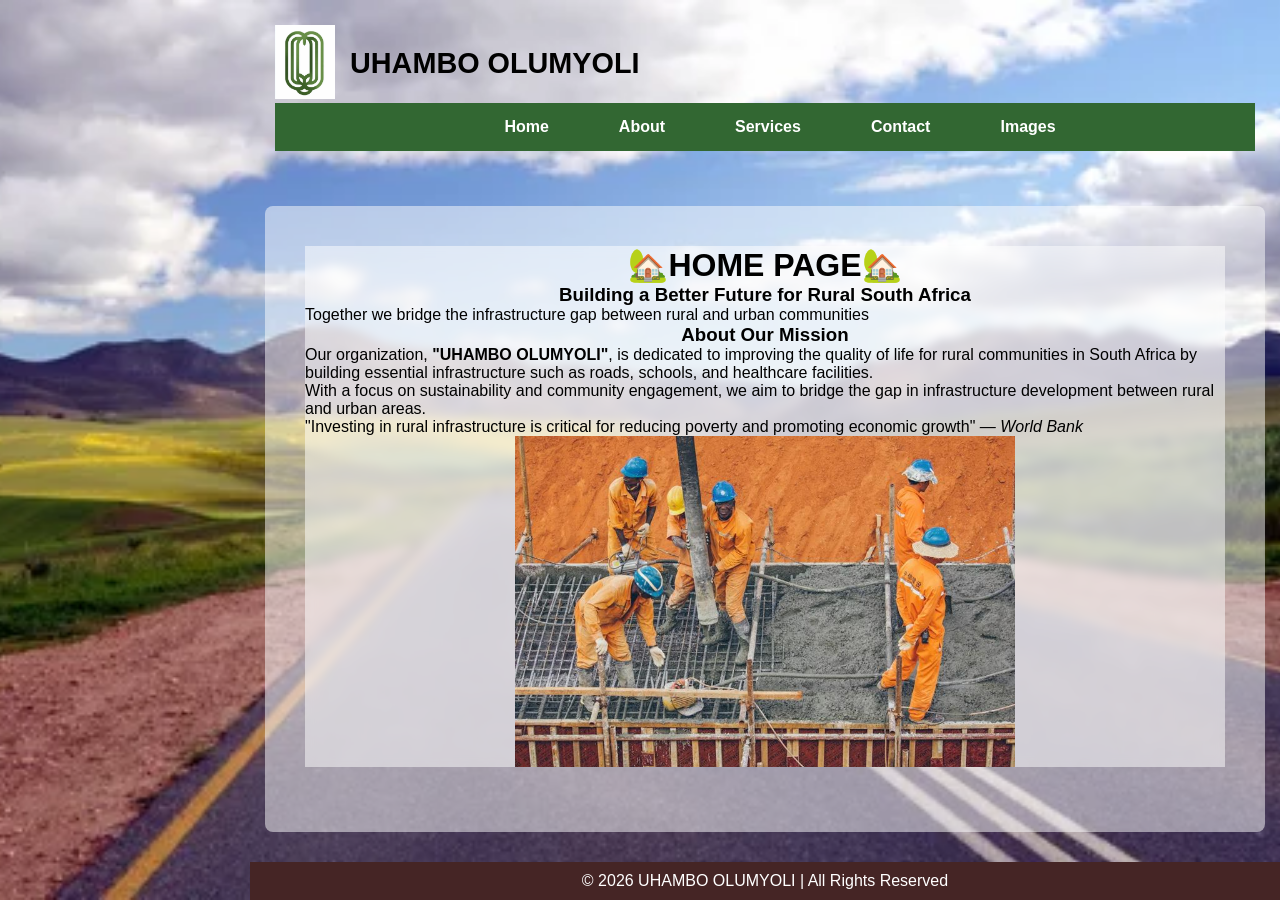
==== index.html @ f92b6aab "Initial commit" ====
<!DOCTYPE html>
<html lang="en">
<head>
    <meta charset="UTF-8">
    <meta name="viewport" content="width=device-width, initial-scale=1.0">
    <link rel="stylesheet" href="CSS/style.css">
    <title>UHAMBO OLUMYOLI</title>
</head>
<body>
<header>
    <nav>
   <div class="brand">
    <div class="logo">
        <img src="Images/Logo.jpeg" alt="uhambo olumyoli" width="240" height="120">
    </div>
    <h1>UHAMBO OLUMYOLI</h1></div>
</div>
</nav>
<nav class="navbar">
<ul>
    <li><a href="index.html">Home</a></li>
    <li><a href="About.html">About</a></li>
    <li><a href="Services.html">Services</a></li>
    <li><a href="Contact.html">Contact</a></li>
    <li><a href="Images.html">Images</a></li>
</ul>
</nav>
</header>
<main>
<div class="text-block">

   <h1>🏡HOME PAGE🏡</h1>

  <section class="hero">
    <div class="hero-content">
      <h3>Building a Better Future for Rural South Africa</h3>
      <p>Together we bridge the infrastructure gap between rural and urban communities</p>
    </div>
  </section>

  <section class="intro">
    <h3>About Our Mission</h3>
    <p>Our organization, <strong>"UHAMBO OLUMYOLI"</strong>, is dedicated to improving the quality of life for rural communities in South Africa by building essential infrastructure such as roads, schools, and healthcare facilities.</p>
    
    <p>With a focus on sustainability and community engagement, we aim to bridge the gap in infrastructure development between rural and urban areas.</p>

    <blockquote>
      "Investing in rural infrastructure is critical for reducing poverty and promoting economic growth" 
      <cite>— World Bank</cite>
    </blockquote>

  </section>

   <img src="Images/Building3.jpg" alt="Construction Process" style="display: block; margin: 0 auto; width: 500px;" >

</div>
</main>
<footer>
    <p>&copy; 2026 UHAMBO OLUMYOLI | All Rights Reserved</p>
</footer>

</body>
</html>
---- CSS/style.css ----
/*GLOBAL STYLES*/

html, body{
    height: 100%;
    margin: 0;
    padding: 0;
} 
* {
    margin: 0;
    padding: 0;
    box-sizing: border-box;
}
.logo img{
    width: 60px;
    height: auto;

}
.brand {
    display: flex;
    align-items: center;
        gap: 15px;
}
.brand h1{
    margin: 0;
    font-size: 1.8rem;
}
header{
    background-color: clear;
    text-align: center;
    padding: 25px;
}
h1{
    text-align: center;
    color: black;
    font-family: Arial, Helvetica, sans-serif;
}
h2{
    text-align: center;
    color: white;
}
h3{
    text-align: center;
    color: black;
}
body {
    font-family: Arial, Helvetica, sans-serif;
    background-image:url(../Images/Product.jpg);
    background-repeat: no-repeat;
    background-size: cover;
    background-position: center;
    background-attachment: fixed;
    min-height: 100vh;
    display: flex;
    flex-direction: column;
    padding-left: 250px;
  background-size: cover;
  color: white; /* text stays white + bright */
  margin: 0;
}
main{
    margin: 30px auto;
    background: rgba(255, 255, 255, 0.5);
    padding: 40px;
    max-width: 1000px;
    border-radius: 8px;
    box-shadow: 0 4px 15 px rgba(0,0,0,0.2);
    flex: 1;
}
.navbar ul {
    list-style-type: none;
    background-color: rgb(50, 103, 50);
    padding: 0px;
    margin: 0;
    overflow: hidden;
    display: flex;
    justify-content: center;
    gap: 40px;
    list-style: none;
    width: 100%;
}
nav a{
    color: white;
    text-decoration: none;
    margin: 0 15px;
    font-weight: bold;
}
.navbar a{
    color: white;
    text-decoration: none;
    padding: 15px 0;
    display: block;
    text-align: center;
    margin: 0 15px;
    width: 100%;
}
.navbar a:hover{
    background-color: rgb(52, 32, 31);
}

footer {
    display: block;
    clear: both;
    background-color: rgb(69, 37, 37);
    color: white;
    text-align: center;
    padding: 10px 0;
    width: 100%;

}
pre{
    font-family: Arial;
}

/*CONTACT PAGE STYLE*/

.contact-wrapper {
  display: flex;
  gap: 40px;
  margin-top: 30px;
  flex-wrap: wrap;
}

.contact-info {
  flex: 1;
  min-width: 250px;
}

.google-form {
  flex: 1;
  min-width: 300px;
}

.google-form iframe {
  width: 100%;
  border-radius: 15px;
}

.contact-card {
  max-width: 900px; /* wider for form + info */
}

/*IMAGES PAGE STYLE*/

.image-block {
  width: 260px;                    /* total width of black block */
  background: black;               /* black background */
  border-radius: 35px;             /* big rounded corners like Simon */
  padding: 20px;                   /* space between black edge + image */
  margin: 40px auto;               /* centers block on page */
  text-align: center;
}

.image-block img {
  width: 100%;                     /* image fills inside the padding */
  border-radius: 15px;             /* image corners slightly rounded */
  display: block;
}

.caption {
  color: white;
  font-size: 1.4rem;
  font-weight: bold;
  margin-top: 18px;                /* space between image + caption */
  font-family: Arial, sans-serif;
}
.gallery {
  display: flex;
  gap: 30px;
  justify-content: center;
  flex-wrap: wrap;
}
.text-block {
  background: rgba(255, 255, 255, 0.5); /* 0.9 = 90% white, 10% see-through */
  backdrop-filter: blur(5px);           /* frosted glass effect - looks modern */
  color: black;
}

/*SERVICES PAGE STYLE*/

.services {
  max-width: 1100px;
  margin: 40px auto;
  padding: 20px;
}

.services h2 {
  text-align: center;
  color: green;
  margin-bottom: 10px;
}

.services .intro {
  text-align: center;
  max-width: 700px;
  margin: 0 auto 40px;
  line-height: 1.6;
}

.service-grid {
  display: grid;
  grid-template-columns: repeat(auto-fit, minmax(300px, 1fr)); /* auto responsive */
  gap: 25px;
}

.service-card {
  background: rgb(91, 44, 44);
  border-left: 4px solid green; /* matches your footer */
  padding: 20px;
  border-radius: 8px;
  box-shadow: 0 2px 5px rgba(0,0,0,0.1);
}

.service-card h3 {
  margin-top: 0;
  color: #333;
}

.service-card ul {
  margin: 10px 0 0 20px;
  line-height: 1.6;
}
.intro {
    color: black;
}

/*ABOUT PAGE STYLE*/

.about {
  max-width: 900px;
  margin: 40px auto;
  padding: 20px;
  line-height: 1.7;
}

.about h2 {
  color: green; /* matches your footer */
  text-align: center;
  margin-bottom: 30px;
}

.about h3 {
  margin-top: 30px;
  color: #333;
}

.about ul {
  margin-left: 20px;
}
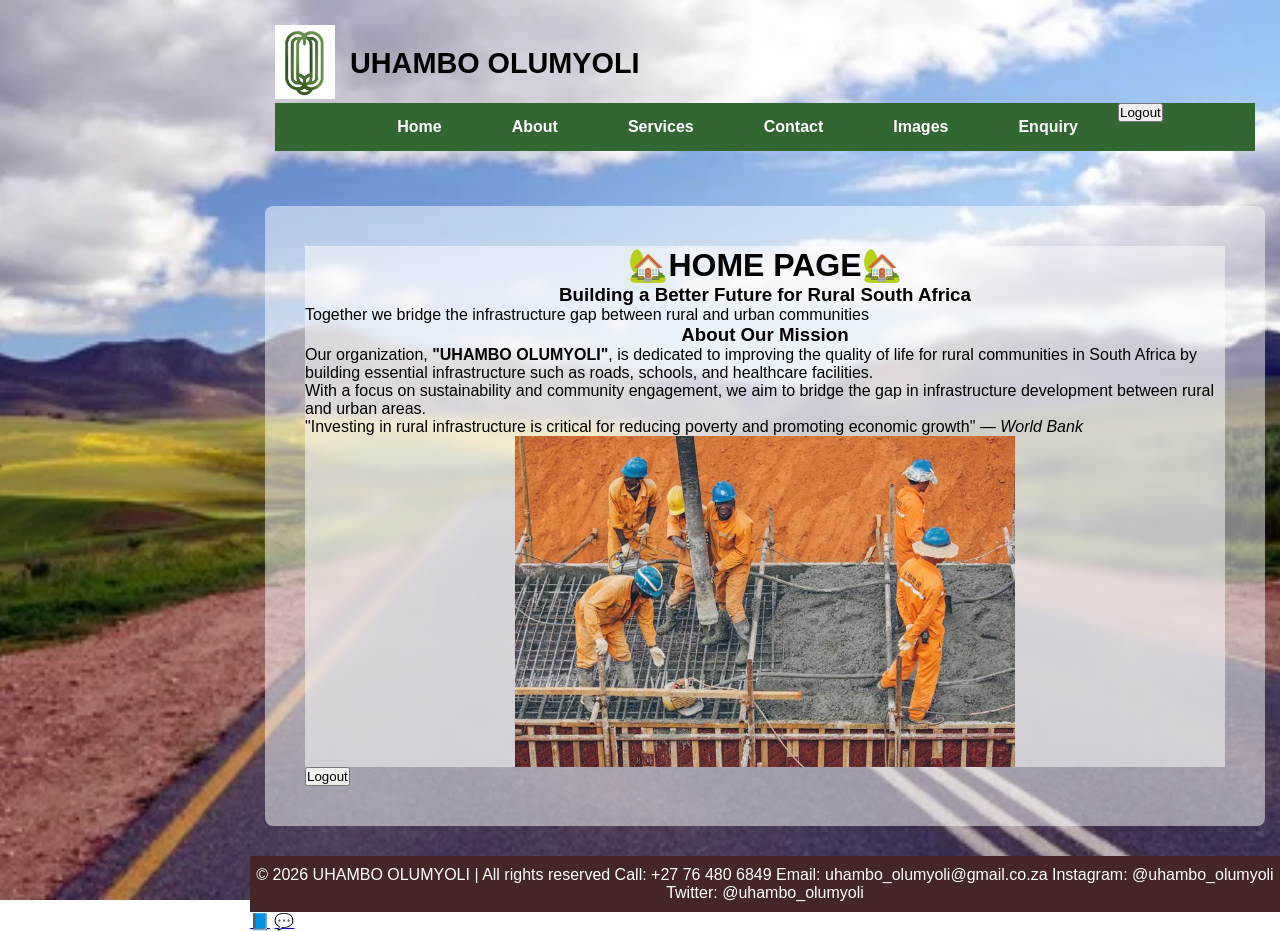
==== commit 17239d04: "Fix: moved pages to pages/ + lowercase filenames Added Java script to my website also from part 2 to" ====
--- a/index.html
+++ b/index.html
@@ -1,63 +1,86 @@
-<!DOCTYPE html>
-<html lang="en">
-<head>
-    <meta charset="UTF-8">
-    <meta name="viewport" content="width=device-width, initial-scale=1.0">
-    <link rel="stylesheet" href="CSS/style.css">
-    <title>UHAMBO OLUMYOLI</title>
-</head>
-<body>
-<header>
-    <nav>
-   <div class="brand">
-    <div class="logo">
-        <img src="Images/Logo.jpeg" alt="uhambo olumyoli" width="240" height="120">
-    </div>
-    <h1>UHAMBO OLUMYOLI</h1></div>
-</div>
-</nav>
-<nav class="navbar">
-<ul>
-    <li><a href="index.html">Home</a></li>
-    <li><a href="About.html">About</a></li>
-    <li><a href="Services.html">Services</a></li>
-    <li><a href="Contact.html">Contact</a></li>
-    <li><a href="Images.html">Images</a></li>
-</ul>
-</nav>
-</header>
-<main>
-<div class="text-block">
-
-   <h1>🏡HOME PAGE🏡</h1>
-
-  <section class="hero">
-    <div class="hero-content">
-      <h3>Building a Better Future for Rural South Africa</h3>
-      <p>Together we bridge the infrastructure gap between rural and urban communities</p>
-    </div>
-  </section>
-
-  <section class="intro">
-    <h3>About Our Mission</h3>
-    <p>Our organization, <strong>"UHAMBO OLUMYOLI"</strong>, is dedicated to improving the quality of life for rural communities in South Africa by building essential infrastructure such as roads, schools, and healthcare facilities.</p>
-    
-    <p>With a focus on sustainability and community engagement, we aim to bridge the gap in infrastructure development between rural and urban areas.</p>
-
-    <blockquote>
-      "Investing in rural infrastructure is critical for reducing poverty and promoting economic growth" 
-      <cite>— World Bank</cite>
-    </blockquote>
-
-  </section>
-
-   <img src="Images/Building3.jpg" alt="Construction Process" style="display: block; margin: 0 auto; width: 500px;" >
-
-</div>
-</main>
-<footer>
-    <p>&copy; 2026 UHAMBO OLUMYOLI | All Rights Reserved</p>
-</footer>
-
-</body>
-</html>
+<!DOCTYPE html>
+<html lang="en">
+<head>
+    <meta charset="UTF-8">
+    <meta name="viewport" content="width=device-width, initial-scale=1.0">
+    <meta http-equiv="X-Content-Type-Options" content="nosniff">
+<meta http-equiv="X-Frame-Options" content="DENY">
+<meta http-equiv="Referrer-Policy" content="strict-origin-when-cross-origin">
+    <link rel="stylesheet" href="CSS/style.css"> 
+    <title>UHAMBO OLUMYOLI</title>
+</head>
+<body>
+<header>
+    <nav>
+   <div class="brand">
+    <div class="logo">
+        <img src="Images/Logo.jpeg" alt="uhambo olumyoli" width="240" height="120" loading="lazy">
+    </div>
+    <h1>UHAMBO OLUMYOLI</h1></div>
+</div>
+</nav>
+<nav class="navbar">
+<ul>
+    <li><a href="index.html">Home</a></li>
+    <li><a href="pages/About.html">About</a></li>
+    <li><a href="pages/Services.html">Services</a></li>
+    <li><a href="pages/Contact.html">Contact</a></li>
+    <li><a href="pages/Images.html">Images</a></li>
+     <li><a href="pages/enquiry.html">Enquiry</a></li>
+    <li><button onclick="logout()">Logout</button></li>
+</ul>
+</nav>
+</header>
+<main>
+<div class="text-block">
+
+   <h1>🏡HOME PAGE🏡</h1>
+
+  <section class="hero">
+    <div class="hero-content">
+      <h3>Building a Better Future for Rural South Africa</h3>
+      <p>Together we bridge the infrastructure gap between rural and urban communities</p>
+    </div>
+  </section>
+
+  <section class="intro">
+    <h3>About Our Mission</h3>
+    <p>Our organization, <strong>"UHAMBO OLUMYOLI"</strong>, is dedicated to improving the quality of life for rural communities in South Africa by building essential infrastructure such as roads, schools, and healthcare facilities.</p>
+    
+    <p>With a focus on sustainability and community engagement, we aim to bridge the gap in infrastructure development between rural and urban areas.</p>
+
+    <blockquote>
+      "Investing in rural infrastructure is critical for reducing poverty and promoting economic growth" 
+      <cite>— World Bank</cite>
+    </blockquote>
+
+  </section>
+
+   <img src="Images/Building3.jpg" alt="Construction Process" style="display: block; margin: 0 auto; width: 500px;" loading="lazy">
+
+</div>
+<button onclick="localStorage.removeItem('loggedIn'); localStorage.removeItem('userName'); window.location.href='login.html'">Logout</button>
+</main>
+<footer>
+     <pr>
+
+       &copy; 2026 UHAMBO OLUMYOLI | All rights reserved
+
+        Call: +27 76 480 6849 
+
+        Email: uhambo_olumyoli@gmail.co.za
+
+        Instagram: @uhambo_olumyoli
+
+        Twitter: @uhambo_olumyoli
+        
+
+    </pr>
+</footer>
+<div class="share-buttons">
+  <a href="https://www.facebook.com/sharer/sharer.php?u=https://your-domain.com" target="_blank">📘</a>
+  <a href="https://wa.me/?text=Check%20out%20Uhambo%20Olumyoli%20https://your-domain.com" target="_blank">💬</a>
+</div>
+<script src="JS/script.js"></script>
+</body>
+</html>
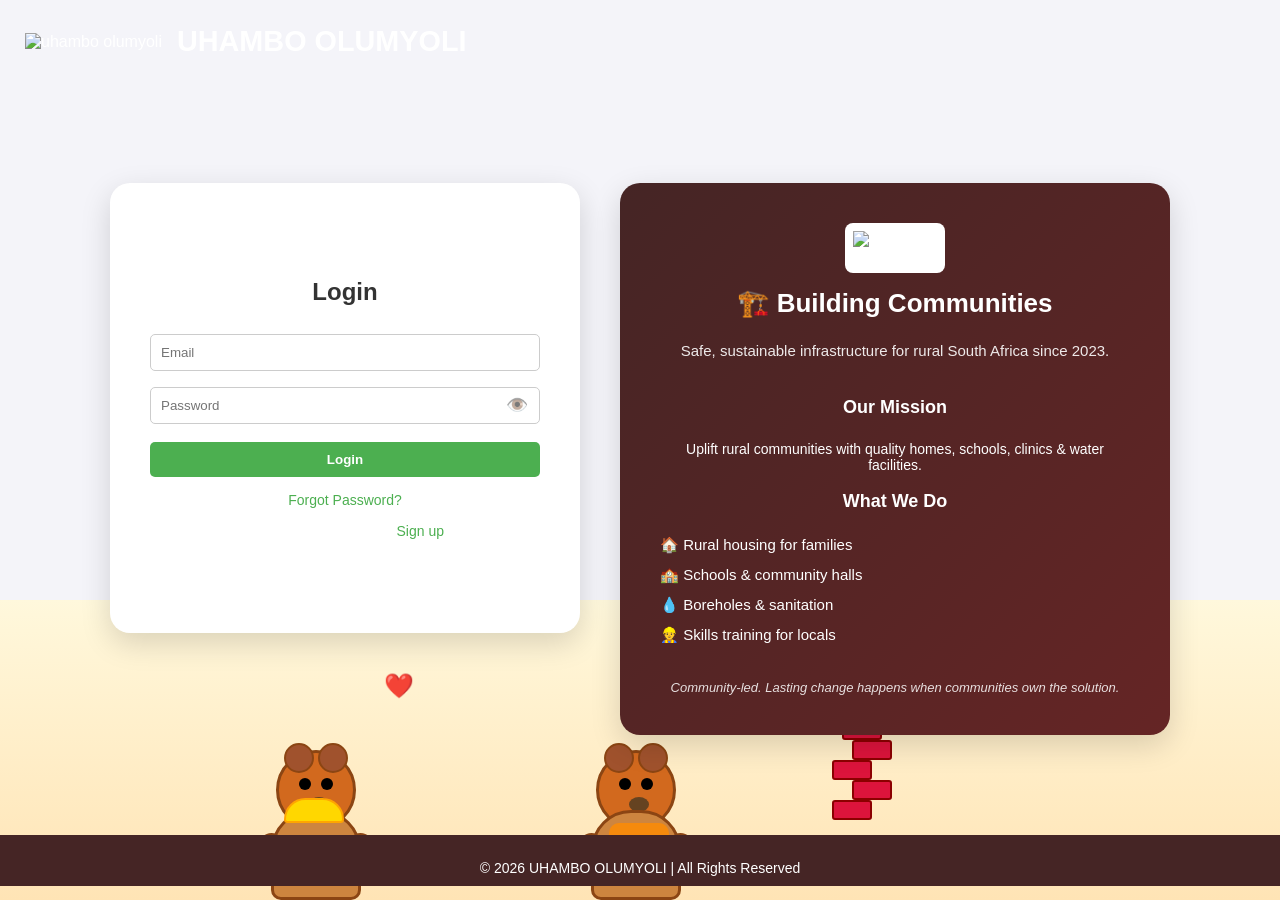
==== commit 0ea42815: "Add working login page with CSS" ====
--- a/index.html
+++ b/index.html
@@ -1,86 +1,86 @@
-<!DOCTYPE html>
-<html lang="en">
-<head>
-    <meta charset="UTF-8">
-    <meta name="viewport" content="width=device-width, initial-scale=1.0">
-    <meta http-equiv="X-Content-Type-Options" content="nosniff">
-<meta http-equiv="X-Frame-Options" content="DENY">
-<meta http-equiv="Referrer-Policy" content="strict-origin-when-cross-origin">
-    <link rel="stylesheet" href="CSS/style.css"> 
-    <title>UHAMBO OLUMYOLI</title>
-</head>
-<body>
-<header>
-    <nav>
-   <div class="brand">
-    <div class="logo">
-        <img src="Images/Logo.jpeg" alt="uhambo olumyoli" width="240" height="120" loading="lazy">
-    </div>
-    <h1>UHAMBO OLUMYOLI</h1></div>
-</div>
-</nav>
-<nav class="navbar">
-<ul>
-    <li><a href="index.html">Home</a></li>
-    <li><a href="pages/About.html">About</a></li>
-    <li><a href="pages/Services.html">Services</a></li>
-    <li><a href="pages/Contact.html">Contact</a></li>
-    <li><a href="pages/Images.html">Images</a></li>
-     <li><a href="pages/enquiry.html">Enquiry</a></li>
-    <li><button onclick="logout()">Logout</button></li>
-</ul>
-</nav>
-</header>
-<main>
-<div class="text-block">
-
-   <h1>🏡HOME PAGE🏡</h1>
-
-  <section class="hero">
-    <div class="hero-content">
-      <h3>Building a Better Future for Rural South Africa</h3>
-      <p>Together we bridge the infrastructure gap between rural and urban communities</p>
-    </div>
-  </section>
-
-  <section class="intro">
-    <h3>About Our Mission</h3>
-    <p>Our organization, <strong>"UHAMBO OLUMYOLI"</strong>, is dedicated to improving the quality of life for rural communities in South Africa by building essential infrastructure such as roads, schools, and healthcare facilities.</p>
-    
-    <p>With a focus on sustainability and community engagement, we aim to bridge the gap in infrastructure development between rural and urban areas.</p>
-
-    <blockquote>
-      "Investing in rural infrastructure is critical for reducing poverty and promoting economic growth" 
-      <cite>— World Bank</cite>
-    </blockquote>
-
-  </section>
-
-   <img src="Images/Building3.jpg" alt="Construction Process" style="display: block; margin: 0 auto; width: 500px;" loading="lazy">
-
-</div>
-<button onclick="localStorage.removeItem('loggedIn'); localStorage.removeItem('userName'); window.location.href='login.html'">Logout</button>
-</main>
-<footer>
-     <pr>
-
-       &copy; 2026 UHAMBO OLUMYOLI | All rights reserved
-
-        Call: +27 76 480 6849 
-
-        Email: uhambo_olumyoli@gmail.co.za
-
-        Instagram: @uhambo_olumyoli
-
-        Twitter: @uhambo_olumyoli
-        
-
-    </pr>
-</footer>
-<div class="share-buttons">
-  <a href="https://www.facebook.com/sharer/sharer.php?u=https://your-domain.com" target="_blank">📘</a>
-  <a href="https://wa.me/?text=Check%20out%20Uhambo%20Olumyoli%20https://your-domain.com" target="_blank">💬</a>
-</div>
-<script src="JS/script.js"></script>
-</body>
-</html>
+<!DOCTYPE html>
+<html lang="en">
+<head>
+    <meta charset="UTF-8">
+    <meta name="viewport" content="width=device-width, initial-scale=1.0">
+    <meta http-equiv="X-Content-Type-Options" content="nosniff">
+<meta http-equiv="X-Frame-Options" content="DENY">
+<meta http-equiv="Referrer-Policy" content="strict-origin-when-cross-origin">
+    <link rel="stylesheet" href="CSS/style.css"> 
+    <title>UHAMBO OLUMYOLI</title>
+</head>
+<body>
+<header>
+    <nav>
+   <div class="brand">
+    <div class="logo">
+        <img src="Images/Logo.jpeg" alt="uhambo olumyoli" width="240" height="120" loading="lazy">
+    </div>
+    <h1>UHAMBO OLUMYOLI</h1></div>
+</div>
+</nav>
+<nav class="navbar">
+<ul>
+    <li><a href="index.html">Home</a></li>
+    <li><a href="pages/About.html">About</a></li>
+    <li><a href="pages/Services.html">Services</a></li>
+    <li><a href="pages/Contact.html">Contact</a></li>
+    <li><a href="pages/Images.html">Images</a></li>
+     <li><a href="pages/enquiry.html">Enquiry</a></li>
+    <li><button onclick="logout()">Logout</button></li>
+</ul>
+</nav>
+</header>
+<main>
+<div class="text-block">
+
+   <h1>🏡HOME PAGE🏡</h1>
+
+  <section class="hero">
+    <div class="hero-content">
+      <h3>Building a Better Future for Rural South Africa</h3>
+      <p>Together we bridge the infrastructure gap between rural and urban communities</p>
+    </div>
+  </section>
+
+  <section class="intro">
+    <h3>About Our Mission</h3>
+    <p>Our organization, <strong>"UHAMBO OLUMYOLI"</strong>, is dedicated to improving the quality of life for rural communities in South Africa by building essential infrastructure such as roads, schools, and healthcare facilities.</p>
+    
+    <p>With a focus on sustainability and community engagement, we aim to bridge the gap in infrastructure development between rural and urban areas.</p>
+
+    <blockquote>
+      "Investing in rural infrastructure is critical for reducing poverty and promoting economic growth" 
+      <cite>— World Bank</cite>
+    </blockquote>
+
+  </section>
+
+   <img src="Images/Building3.jpg" alt="Construction Process" style="display: block; margin: 0 auto; width: 500px;" loading="lazy">
+
+</div>
+<button onclick="localStorage.removeItem('loggedIn'); localStorage.removeItem('userName'); window.location.href='pages/login.html'">Logout</button>
+</main>
+<footer>
+     <pr>
+
+       &copy; 2026 UHAMBO OLUMYOLI | All rights reserved
+
+        Call: +27 76 480 6849 
+
+        Email: uhambo_olumyoli@gmail.co.za
+
+        Instagram: @uhambo_olumyoli
+
+        Twitter: @uhambo_olumyoli
+        
+
+    </pr>
+</footer>
+<div class="share-buttons">
+  <a href="https://www.facebook.com/sharer/sharer.php?u=https://your-domain.com" target="_blank">📘</a>
+  <a href="https://wa.me/?text=Check%20out%20Uhambo%20Olumyoli%20https://your-domain.com" target="_blank">💬</a>
+</div>
+<script src="JS/script.js"></script>
+</body>
+</html>
--- a/CSS/style.css
+++ b/CSS/style.css
@@ -13,19 +13,19 @@
 .logo img{
     width: 60px;
     height: auto;
-
 }
 .brand {
     display: flex;
     align-items: center;
-        gap: 15px;
+    gap: 15px;
 }
 .brand h1{
     margin: 0;
     font-size: 1.8rem;
+    color: white;
 }
 header{
-    background-color: clear;
+    background-color: transparent;
     text-align: center;
     padding: 25px;
 }
@@ -52,19 +52,19 @@
     min-height: 100vh;
     display: flex;
     flex-direction: column;
-    padding-left: 250px;
-  background-size: cover;
-  color: white; /* text stays white + bright */
-  margin: 0;
+    padding-left: 0;
+    color: white;
+    margin: 0;
 }
 main{
     margin: 30px auto;
-    background: rgba(255, 255, 255, 0.5);
+    background: rgba(255, 255, 255, 0.85);
     padding: 40px;
-    max-width: 1000px;
+    max-width: 1200px;
     border-radius: 8px;
-    box-shadow: 0 4px 15 px rgba(0,0,0,0.2);
+    box-shadow: 0 4px 15px rgba(0,0,0,0.2);
     flex: 1;
+    color: black;
 }
 .navbar ul {
     list-style-type: none;
@@ -75,7 +75,6 @@
     display: flex;
     justify-content: center;
     gap: 40px;
-    list-style: none;
     width: 100%;
 }
 nav a{
@@ -105,62 +104,53 @@
     text-align: center;
     padding: 10px 0;
     width: 100%;
-
 }
 pre{
     font-family: Arial;
 }
 
 /*CONTACT PAGE STYLE*/
-
 .contact-wrapper {
   display: flex;
   gap: 40px;
   margin-top: 30px;
   flex-wrap: wrap;
 }
-
 .contact-info {
   flex: 1;
   min-width: 250px;
 }
-
 .google-form {
   flex: 1;
   min-width: 300px;
 }
-
 .google-form iframe {
   width: 100%;
   border-radius: 15px;
 }
-
 .contact-card {
-  max-width: 900px; /* wider for form + info */
-}
-
-/*IMAGES PAGE STYLE*/
-
+  max-width: 900px;
+}
+
+/*IMAGES PAGE STYLE - OLD + NEW FLIP CARDS*/
 .image-block {
-  width: 260px;                    /* total width of black block */
-  background: black;               /* black background */
-  border-radius: 35px;             /* big rounded corners like Simon */
-  padding: 20px;                   /* space between black edge + image */
-  margin: 40px auto;               /* centers block on page */
+  width: 260px;
+  background: black;
+  border-radius: 35px;
+  padding: 20px;
+  margin: 40px auto;
   text-align: center;
 }
-
 .image-block img {
-  width: 100%;                     /* image fills inside the padding */
-  border-radius: 15px;             /* image corners slightly rounded */
+  width: 100%;
+  border-radius: 15px;
   display: block;
 }
-
 .caption {
   color: white;
   font-size: 1.4rem;
   font-weight: bold;
-  margin-top: 18px;                /* space between image + caption */
+  margin-top: 18px;
   font-family: Arial, sans-serif;
 }
 .gallery {
@@ -170,79 +160,865 @@
   flex-wrap: wrap;
 }
 .text-block {
-  background: rgba(255, 255, 255, 0.5); /* 0.9 = 90% white, 10% see-through */
-  backdrop-filter: blur(5px);           /* frosted glass effect - looks modern */
+  background: rgba(255, 255, 255, 0.9);
+  backdrop-filter: blur(5px);
   color: black;
+  padding: 20px;
+  border-radius: 8px;
+  margin-bottom: 30px;
+}
+.text-block h1, .text-block p {
+  color: black;
+}
+
+/* FLIP CARDS FOR GALLERY */
+.gallery-grid {
+    display: grid;
+    grid-template-columns: repeat(auto-fit, minmax(280px, 1fr));
+    gap: 25px;
+    padding: 20px 0;
+}
+.flip-card {
+    background-color: transparent;
+    width: 100%;
+    height: 320px;
+    perspective: 1000px;
+    cursor: pointer;
+}
+.flip-card-inner {
+    position: relative;
+    width: 100%;
+    height: 100%;
+    text-align: center;
+    transition: transform 0.6s;
+    transform-style: preserve-3d;
+}
+.flip-card.flipped .flip-card-inner {
+    transform: rotateY(180deg);
+}
+.flip-card-front, .flip-card-back {
+    position: absolute;
+    width: 100%;
+    height: 100%;
+    backface-visibility: hidden;
+    border-radius: 12px;
+    box-shadow: 0 4px 15px rgba(0,0,0,0.2);
+    display: flex;
+    flex-direction: column;
+    justify-content: center;
+    align-items: center;
+    padding: 15px;
+}
+.flip-card-front {
+    background: white;
+}
+.flip-card-front img {
+    width: 100%;
+    height: 220px;
+    object-fit: cover;
+    border-radius: 8px;
+    margin-bottom: 10px;
+}
+.flip-card-front h3 {
+    color: #2c5f2d;
+    margin: 0;
+    font-size: 1.2rem;
+}
+.flip-card-back {
+    background: linear-gradient(135deg, #2c5f2d, #4a8c4f);
+    color: white;
+    transform: rotateY(180deg);
+}
+.flip-card-back h3 {
+    margin-bottom: 12px;
+    font-size: 1.3rem;
+}
+.flip-card-back p {
+    font-size: 15px;
+    line-height: 1.5;
+    padding: 0 10px;
 }
 
 /*SERVICES PAGE STYLE*/
-
 .services {
   max-width: 1100px;
   margin: 40px auto;
   padding: 20px;
 }
-
 .services h2 {
   text-align: center;
   color: green;
   margin-bottom: 10px;
 }
-
 .services .intro {
   text-align: center;
   max-width: 700px;
   margin: 0 auto 40px;
   line-height: 1.6;
-}
-
+  color: black;
+}
 .service-grid {
   display: grid;
-  grid-template-columns: repeat(auto-fit, minmax(300px, 1fr)); /* auto responsive */
+  grid-template-columns: repeat(auto-fit, minmax(300px, 1fr));
   gap: 25px;
 }
-
 .service-card {
   background: rgb(91, 44, 44);
-  border-left: 4px solid green; /* matches your footer */
+  border-left: 4px solid green;
   padding: 20px;
   border-radius: 8px;
   box-shadow: 0 2px 5px rgba(0,0,0,0.1);
 }
-
 .service-card h3 {
   margin-top: 0;
-  color: #333;
-}
-
+  color: white;
+}
 .service-card ul {
   margin: 10px 0 0 20px;
   line-height: 1.6;
+  color: white;
 }
 .intro {
     color: black;
 }
 
 /*ABOUT PAGE STYLE*/
-
 .about {
   max-width: 900px;
   margin: 40px auto;
   padding: 20px;
   line-height: 1.7;
 }
-
 .about h2 {
-  color: green; /* matches your footer */
+  color: green;
   text-align: center;
   margin-bottom: 30px;
 }
-
 .about h3 {
   margin-top: 30px;
   color: #333;
 }
-
 .about ul {
   margin-left: 20px;
-}+}
+
+/*LOGIN PAGE STYLE*/
+body.login-page {
+  background: #f4f4f9;
+  display: flex;
+  justify-content: center;
+  align-items: center;
+  height: 100vh;
+  padding-left: 0;
+}
+.container {
+  background: white;
+  padding: 30px;
+  border-radius: 10px;
+  box-shadow: 0 4px 10px rgba(0,0,0,0.1);
+  width: 320px;
+}
+.form-box h2 {
+  text-align: center;
+  margin-bottom: 20px;
+  color: #333;
+}
+input {
+  width: 100%;
+  padding: 10px;
+  margin: 8px 0;
+  border: 1px solid #ccc;
+  border-radius: 5px;
+}
+button {
+  width: 100%;
+  padding: 10px;
+  background: #4CAF50;
+  color: white;
+  border: none;
+  border-radius: 5px;
+  cursor: pointer;
+  margin-top: 10px;
+  font-weight: bold;
+}
+button:hover {
+  background: #45a049;
+}
+p {
+  text-align: center;
+  font-size: 14px;
+  margin-top: 15px;
+}
+a {
+  color: #4CAF50;
+  text-decoration: none;
+}
+a:hover {
+  text-decoration: underline;
+}
+
+/* Contact page layout */
+.contact-wrapper {
+    display: flex;
+    gap: 40px;
+    padding: 40px 20px;
+    max-width: 1200px;
+    margin: 0 auto;
+}
+
+@media (max-width: 768px) {
+    .contact-wrapper { flex-direction: column; }
+}
+
+.contact-form {
+    flex: 1;
+    background: #f8f9fa;
+    padding: 30px;
+    border-radius: 12px;
+    box-shadow: 0 4px 12px rgba(0,0,0,0.1);
+    font-family: 'Segoe UI', Arial, sans-serif;
+}
+
+.contact-form button:hover {
+    background-color: #388e3c;
+    transform: translateY(-2px);
+    box-shadow: 0 4px 8px rgba(0,0,0,0.2);
+}
+
+.error-msg {
+    display: block;
+    color: #d32f2f;
+    font-size: 12px;
+    margin-top: 4px;
+}
+
+/* NAV */
+nav ul {
+    list-style: none;
+    display: flex;
+    justify-content: center;
+    gap: 40px;
+    background: #2e7d32;
+    padding: 15px;
+    margin: 0;
+}
+nav a {
+    color: white;
+    text-decoration: none;
+    font-weight: bold;
+}
+
+/* GALLERY SECTION */
+.gallery-section {
+    padding: 50px 20px;
+    max-width: 1100px;
+    margin: 0 auto;
+    text-align: center;
+}
+
+.gallery-section h1 {
+    margin-bottom: 20px;
+}
+
+#search {
+    width: 100%;
+    max-width: 400px;
+    padding: 12px;
+    margin-bottom: 40px;
+    border: 2px solid #ddd;
+    border-radius: 8px;
+    font-size: 16px;
+}
+
+/* GRID - 3 cards side by side */
+.gallery-grid {
+    display: grid;
+    grid-template-columns: repeat(3, 1fr);
+    gap: 25px;
+}
+
+/* FLIP CARD */
+.flip-card {
+    background: transparent;
+    height: 250px;
+    perspective: 1000px;
+    border-radius: 12px;
+}
+
+.flip-card-inner {
+    position: relative;
+    width: 100%;
+    height: 100%;
+    transition: transform 0.6s;
+    transform-style: preserve-3d;
+}
+
+.flip-card:hover .flip-card-inner {
+    transform: rotateY(180deg);
+}
+
+.flip-card-front, .flip-card-back {
+    position: absolute;
+    width: 100%;
+    height: 100%;
+    backface-visibility: hidden;
+    border-radius: 12px;
+    overflow: hidden;
+    box-shadow: 0 4px 15px rgba(0,0,0,0.2);
+}
+
+.flip-card-front img {
+    width: 100%;
+    height: 100%;
+    object-fit: cover;
+    display: block;
+}
+
+.flip-card-back {
+    background: #2e7d32;
+    color: white;
+    transform: rotateY(180deg);
+    display: flex;
+    flex-direction: column;
+    justify-content: center;
+    padding: 20px;
+}
+
+/* RESPONSIVE */
+@media (max-width: 900px) {
+    .gallery-grid {
+        grid-template-columns: repeat(2, 1fr);
+    }
+}
+
+@media (max-width: 600px) {
+    .gallery-grid {
+        grid-template-columns: 1fr;
+    }
+    .flip-card {
+        height: 220px;
+    }
+}
+
+.flip-card-inner.flipped {
+    transform: rotateY(180deg);
+}
+
+.bears-scene {
+  position: fixed;
+  bottom: 0;
+  left: 0;
+  width: 100%;
+  height: 300px;
+  z-index: -1;
+  overflow: hidden;
+  background: linear-gradient(to top, #FFE4B5 0%, #FFF8DC 100%);
+}
+
+/* BEARS */
+.bear {
+  position: absolute;
+  bottom: 0;
+  width: 120px;
+  height: 150px;
+  animation: bearBounce 3s ease-in-out infinite;
+}
+
+.bear-1 {
+  left: 20%;
+  animation-delay: 0s;
+}
+
+.bear-2 {
+  left: 45%;
+  animation-delay: 1.5s;
+}
+
+.bear-head {
+  position: absolute;
+  top: 0;
+  left: 20px;
+  width: 80px;
+  height: 80px;
+  background: #D2691E;
+  border-radius: 50%;
+  border: 3px solid #8B4513;
+}
+
+.bear-ear {
+  position: absolute;
+  top: -10px;
+  width: 30px;
+  height: 30px;
+  background: #A0522D;
+  border-radius: 50%;
+  border: 2px solid #8B4513;
+}
+.bear-ear.left { left: 5px; }
+.bear-ear.right { right: 5px; }
+
+.bear-eye {
+  position: absolute;
+  top: 25px;
+  width: 12px;
+  height: 12px;
+  background: #000;
+  border-radius: 50%;
+  animation: blink 4s infinite;
+}
+.bear-eye.left { left: 20px; }
+.bear-eye.right { right: 20px; }
+
+.bear-nose {
+  position: absolute;
+  bottom: 15px;
+  left: 30px;
+  width: 20px;
+  height: 15px;
+  background: #654321;
+  border-radius: 50%;
+}
+
+.bear-body {
+  position: absolute;
+  bottom: 0;
+  left: 15px;
+  width: 90px;
+  height: 90px;
+  background: #CD853F;
+  border-radius: 40px 40px 10px 10px;
+  border: 3px solid #8B4513;
+}
+
+.bear-arm {
+  position: absolute;
+  top: 20px;
+  width: 25px;
+  height: 50px;
+  background: #D2691E;
+  border-radius: 20px;
+  border: 2px solid #8B4513;
+  transform-origin: top center;
+}
+.bear-arm.left { left: -15px; animation: wave 2s ease-in-out infinite; }
+.bear-arm.right { right: -15px; }
+
+.holding-brick {
+  background: #B22222 !important;
+  animation: layBrick 3s ease-in-out infinite;
+}
+
+.hard-hat {
+  position: absolute;
+  top: -15px;
+  left: 10px;
+  width: 60px;
+  height: 25px;
+  background: #FFD700;
+  border-radius: 30px 30px 5px 5px;
+  border: 2px solid #FFA500;
+}
+
+.vest {
+  position: absolute;
+  top: 10px;
+  left: 15px;
+  width: 60px;
+  height: 50px;
+  background: #FF8C00;
+  border-radius: 10px;
+  opacity: 0.8;
+}
+
+/* BRICKS */
+.brick-pile {
+  position: absolute;
+  bottom: 80px;
+  left: 65%;
+  width: 150px;
+  height: 100px;
+}
+
+.brick-be {
+  position: absolute;
+  width: 40px;
+  height: 20px;
+  background: #DC143C;
+  border: 2px solid #8B0000;
+  border-radius: 3px;
+  opacity: 0;
+  animation: brickStack 0.6s ease-out forwards;
+}
+.brick1 { bottom: 0; left: 0; animation-delay: 1s; }
+.brick2 { bottom: 20px; left: 20px; animation-delay: 1.8s; }
+.brick3 { bottom: 40px; left: 0; animation-delay: 2.6s; }
+.brick4 { bottom: 60px; left: 20px; animation-delay: 3.4s; }
+.brick5 { bottom: 80px; left: 10px; animation-delay: 4.2s; }
+
+/* HEARTS */
+.heart {
+  position: absolute;
+  font-size: 24px;
+  animation: floatHeart 5s ease-in-out infinite;
+}
+.h1 { left: 30%; bottom: 200px; animation-delay: 0s; }
+.h2 { left: 60%; bottom: 180px; animation-delay: 1.5s; }
+.h3 { left: 80%; bottom: 220px; animation-delay: 3s; }
+
+/* ANIMATIONS */
+@keyframes bearBounce {
+ 0%, 100% { transform: translateY(0) scale(1); }
+ 50% { transform: translateY(-15px) scale(1.05); }
+}
+
+@keyframes wave {
+ 0%, 100% { transform: rotate(-20deg); }
+ 50% { transform: rotate(20deg); }
+}
+
+@keyframes layBrick {
+ 0% { transform: rotate(0deg) translateX(0); }
+ 40% { transform: rotate(30deg) translateX(40px); }
+ 60% { transform: rotate(-10deg) translateX(50px); }
+ 100% { transform: rotate(0deg) translateX(0); }
+}
+
+@keyframes brickStack {
+ 0% { opacity: 0; transform: translateY(-50px) rotate(15deg); }
+ 100% { opacity: 1; transform: translateY(0) rotate(0deg); }
+}
+
+@keyframes blink {
+ 0%, 96%, 100% { height: 12px; }
+ 98% { height: 2px; }
+}
+
+@keyframes floatHeart {
+ 0% { opacity: 0; transform: translateY(0) scale(0.5); }
+ 50% { opacity: 1; transform: translateY(-80px) scale(1.2); }
+ 100% { opacity: 0; transform: translateY(-160px) scale(0.8); }
+}
+
+/* LOGIN PAGE 2-COLUMN LAYOUT - ADD AT BOTTOM */
+body.login-page {
+  background-image: url(../Images/Product.jpg);
+  background-size: cover;
+  background-attachment: fixed;
+  display: block; /* override flex center */
+  height: auto;
+  padding: 0;
+}
+
+.login-wrapper {
+    display: flex;
+    gap: 40px;
+    max-width: 1100px;
+    margin: 80px auto;
+    padding: 20px;
+    align-items: stretch; /* makes both cards same height */
+}
+
+.login-wrapper .container {
+    flex: 1;
+    background: transparent;
+    padding: 0;
+    box-shadow: none;
+    width: auto;
+    border-radius: 0;
+}
+
+.login-wrapper .form-box {
+    width: 100%;
+    background: white;
+    padding: 40px;
+    border-radius: 20px;
+    box-shadow: 0 10px 30px rgba(0,0,0,0.15);
+    min-height: 450px;
+    display: flex;
+    flex-direction: column;
+    justify-content: center;
+}
+
+/* Info Card - matches login box height */
+.info-card {
+    flex: 1;
+    background: linear-gradient(135deg, #452525 0%, #652525 100%); /* matches footer brown */
+    color: white;
+    padding: 40px;
+    border-radius: 20px;
+    box-shadow: 0 10px 30px rgba(0,0,0,0.15);
+    display: flex;
+    flex-direction: column;
+    text-align: center;
+    min-height: 450px;
+}
+
+.info-logo {
+    width: 100px;
+    height: 50px;
+    object-fit: contain;
+    margin: 0 auto 15px;
+    background: white;
+    padding: 8px;
+    border-radius: 8px;
+}
+
+.info-card h2 { 
+    margin: 0 0 8px; 
+    font-size: 26px;
+    color: white; /* override h2 white rule */
+}
+.tagline { font-size: 15px; opacity: 0.9; margin-bottom: 20px; }
+.info-card h3 { 
+    margin-top: 18px; 
+    margin-bottom: 8px; 
+    font-size: 18px;
+    color: white; /* override h3 black rule */
+}
+.info-card p { color: white; text-align: center; }
+.info-card ul { text-align: left; list-style: none; padding: 0; margin: 10px 0; }
+.info-card li { padding: 6px 0; font-size: 15px; }
+.info-footer { margin-top: auto; padding-top: 20px; font-size: 13px; opacity: 0.85; }
+
+/* Fix logout button */
+.logout-btn {
+    background: #c0392b;
+    color: white;
+    border: none;
+    padding: 15px 20px;
+    cursor: pointer;
+    font-weight: bold;
+    border-radius: 0;
+}
+.logout-btn:hover { background: #a93226; }
+
+/* Mobile stack */
+@media (max-width: 900px) {
+    .login-wrapper { 
+        flex-direction: column; 
+        margin: 40px auto;
+    }
+    .login-wrapper .form-box,
+    .info-card {
+        min-height: auto;
+    }
+}
+
+/* MOBILE RESPONSIVE - add at very bottom of style.css */
+@media (max-width: 768px) {
+    /* Header + brand */
+    .brand h1 { font-size: 1.3rem; }
+    .logo img { width: 45px; height: auto; }
+    header { padding: 15px; }
+
+    /* Login 2-column → stack vertically */
+    .login-wrapper { 
+        flex-direction: column;
+        gap: 25px;
+        margin: 30px 15px;
+        padding: 0;
+    }
+    
+    .login-wrapper .form-box,
+    .info-card {
+        min-height: auto;
+        padding: 25px 20px;
+        border-radius: 15px;
+    }
+
+    /* Forms */
+    input, button { 
+        font-size: 16px; /* prevents zoom on iPhone */
+        padding: 12px;
+    }
+
+    /* Bears animation smaller */
+    .bears-scene { height: 200px; }
+    .bear { width: 80px; height: 100px; }
+    .bear-1 { left: 15%; }
+    .bear-2 { left: 55%; }
+
+    /* Info card text smaller */
+    .info-card h2 { font-size: 20px; }
+    .info-card p, .info-card li { font-size: 14px; }
+}
+
+@media (max-width: 480px) {
+    .brand h1 { font-size: 1.1rem; }
+    .login-wrapper { margin: 20px 10px; }
+    .login-wrapper .form-box,
+    .info-card { padding: 20px 15px; }
+}
+
+
+/* ENQUIRY PAGE - uses same layout as login */
+body.enquiry-page {
+  background-image: url(../Images/Product.jpg);
+  background-size: cover;
+  background-attachment: fixed;
+  display: block;
+  height: auto;
+  padding: 0;
+}
+
+body.enquiry-page .form-box textarea,
+body.enquiry-page .form-box select {
+    width: 100%;
+    padding: 10px;
+    margin: 8px 0;
+    border: 1px solid #ccc;
+    border-radius: 5px;
+    font-family: Arial, Helvetica, sans-serif;
+    font-size: 16px;
+}
+
+body.enquiry-page .form-box select {
+    cursor: pointer;
+}
+
+body.enquiry-page .form-box textarea {
+    resize: vertical;
+    min-height: 100px;
+}
+
+/* Mobile already covered by your @media 768px rule for .login-wrapper */
+
+/* ========== LOGIN PAGE STYLES ========== */
+body.login-page {
+  background-image: url(../Images/Product.jpg);
+  background-size: cover;
+  background-attachment: fixed;
+  display: block;
+  height: auto;
+  padding: 0;
+}
+
+.login-wrapper {
+    display: flex;
+    gap: 40px;
+    max-width: 1100px;
+    margin: 80px auto;
+    padding: 20px;
+    align-items: stretch;
+}
+
+.login-wrapper .container {
+    flex: 1;
+    background: transparent;
+    padding: 0;
+    box-shadow: none;
+    width: auto;
+}
+
+.login-wrapper .form-box {
+    width: 100%;
+    background: white;
+    padding: 40px;
+    border-radius: 20px;
+    box-shadow: 0 10px 30px rgba(0,0,0,0.15);
+    min-height: 450px;
+    display: flex;
+    flex-direction: column;
+    justify-content: center;
+}
+
+/* Info Card */
+.info-card {
+    flex: 1;
+    background: linear-gradient(135deg, #452525 0%, #652525 100%);
+    color: white;
+    padding: 40px;
+    border-radius: 20px;
+    box-shadow: 0 10px 30px rgba(0,0,0,0.15);
+    display: flex;
+    flex-direction: column;
+    text-align: center;
+    min-height: 450px;
+}
+
+.info-logo {
+    width: 100px;
+    height: 50px;
+    object-fit: contain;
+    margin: 0 auto 15px;
+    background: white;
+    padding: 8px;
+    border-radius: 8px;
+}
+
+.info-card h2, .info-card h3, .info-card p { color: white; }
+.info-card ul { text-align: left; list-style: none; padding: 0; margin: 10px 0; }
+.info-card li { padding: 6px 0; font-size: 15px; }
+.info-footer { margin-top: auto; padding-top: 20px; font-size: 13px; opacity: 0.85; }
+.tagline { font-size: 15px; opacity: 0.9; margin-bottom: 20px; color: white; }
+
+/* Password wrapper + toggle eye */
+.password-wrapper {
+    position: relative;
+    width: 100%;
+}
+
+.password-wrapper input {
+    padding-right: 40px;
+}
+
+.toggle-password {
+    position: absolute;
+    right: 12px;
+    top: 50%;
+    transform: translateY(-50%);
+    cursor: pointer;
+    font-size: 18px;
+    user-select: none;
+    opacity: 0.6;
+}
+
+.toggle-password:hover {
+    opacity: 1;
+}
+
+/* Forgot password text + message */
+.forgot-text {
+    font-size: 14px;
+    text-align: center;
+    margin-bottom: 15px;
+    color: #555;
+}
+
+#resetMsg {
+    display: none;
+    color: green;
+    margin-top: 10px;
+    text-align: center;
+}
+
+/* Mobile responsive */
+@media (max-width: 900px) {
+    .login-wrapper { 
+        flex-direction: column; 
+        margin: 40px 15px;
+        gap: 25px;
+    }
+    .login-wrapper .form-box,
+    .info-card {
+        min-height: auto;
+        padding: 25px 20px;
+    }
+}
+
+@media (max-width: 480px) {
+    .login-wrapper { margin: 20px 10px; }
+    .login-wrapper .form-box,
+    .info-card { padding: 20px 15px; }
+    .brand h1 { font-size: 1.1rem; }
+}
+
+/* Optimize images for speed */
+img {
+    max-width: 100%;
+    height: auto;
+    loading: lazy;
+}
+
+.share-buttons { text-align:center; margin:20px 0; }
+.share-buttons a { margin:0 8px; font-size:24px; text-decoration:none; }
